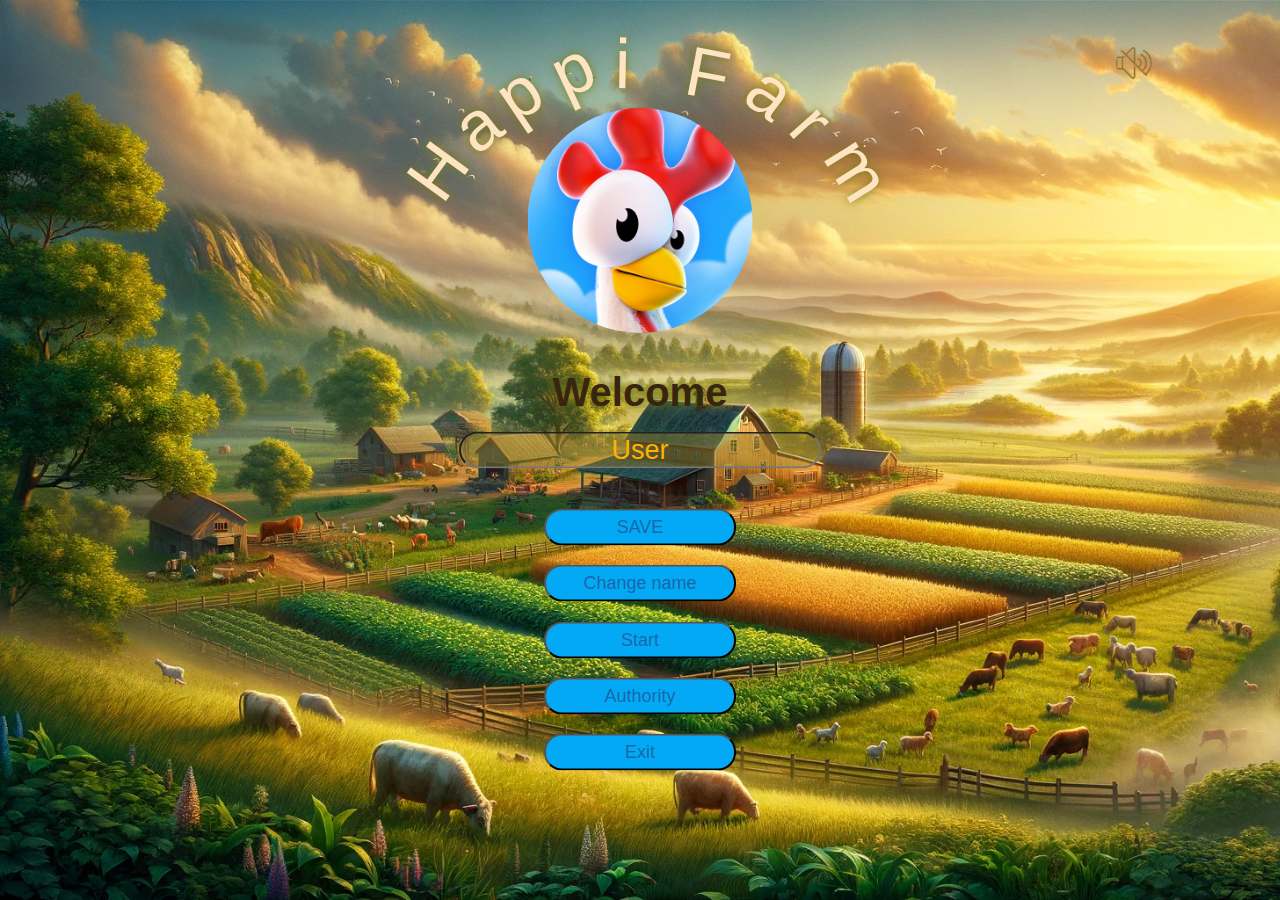
==== index.html @ 836cb1fa "Rename welcome.html to index.html" ====
<!DOCTYPE html>
<html lang="en">
<head>
    <meta charset="UTF-8">
    <meta name="viewport" content="width=device-width, initial-scale=1.0">
    <title>Document</title>
    <link rel="stylesheet" href="css/style.css">
    <link rel="stylesheet" href="https://use.fontawesome.com/releases/v5.15.4/css/all.css">
   
      
    <script defer src="js/welcome.js"></script>
    
      
</head>
<body>
  <div class="all_element">
        <div id="volume">
          <img id="silent" src="./img/silent.png" alt="">
        </div>
         <div class="curved-text">
       
            <span>H</span>
            <span>a</span>
            <span>p</span>
            <span>p</span>
            <span>i</span>

            <span>F</span>
            <span>a</span>
            <span>r</span>
            <span>m</span>
        </div>
        <div class="chiken">
            <img src="./img/chiken.png">
        </div>
        <h2>Welcome</h2>
        <input class="input" value="User">
        
       
        <audio id="audio" loop style="display: none;" src="./audio/audioFarm.mp3"></audio>
        <div class="box_menu">
          <button id="save">SAVE</button>
          <button id="but">Change name</button>
            <button id="start">Start</button>
            <button id="auth">Authority</button>
            <button id="exit">Exit</button> 
      </div>
      
    </div>
    
    
      
</body>
</html>
---- css/style.css ----
body {
    background-image: url('../img/farm.webp');
    height: 100%;
   overflow: hidden;
   background-repeat: no-repeat;
   background-size: cover;
   background-attachment: fixed;
}



  
  .curved-text {
   
    position: relative;
    width: 400px;
    height: 100px;
    font-family: Arial, sans-serif;
    
    text-align: center;
    margin: auto 45%;
    transform: rotate(6deg);
    color: bisque;
    font-size: 70px;
  }
  
  .curved-text span {
    position: absolute;
    bottom: 0;
    transform-origin: bottom center;
    text-shadow: 0 0 10px #777d15;
               
  }
  
  /* Прикладне розташування для кожної літери */
  .curved-text span:nth-child(1) { left: -116px; transform: rotate(300deg); bottom: -118px;}
 
  .curved-text span:nth-child(2) { left: -83px;transform: rotate(316deg); bottom: -77px;}
  .curved-text span:nth-child(3) { left: -47px; transform: rotate(320deg); bottom: -43px;}
  .curved-text span:nth-child(4) { left: -1px; transform: rotate(329deg); bottom: -17px;}
  .curved-text span:nth-child(5) { left: 43px; transform: rotate(355deg); bottom: -12px;}
  .curved-text span:nth-child(6) { left: 108px; transform: rotate(5deg); bottom: -13px;}
  .curved-text span:nth-child(7) { left: 157px; transform: rotate(31deg); bottom: -19px;}
  .curved-text span:nth-child(8) { left: 203px; transform: rotate(42deg); bottom: -41px;}
  .curved-text span:nth-child(9) { left: 231px; transform: rotate(52deg); bottom: -77px;}
 

img{
    clip-path:circle() ;
    height: 25vh;
    
    
}
.chiken{
    text-align: center;
    animation: spin 6s linear infinite;
}
input{
    position: absolute;
    top: 50%;
    left: 50%;
    transform: translate(-50%, -50%); 
    border-radius: 20px;
    background-color: #9885306b;
    font-size: 3vh;
    color: #ffb200;
    text-align: center;
}
/* #but{
    position: absolute;
    top: 70%;
    left: 50%;
    transform: translate(-50%, -50%); 
    font-size: 2vh;
    color: #342f0b;
    text-align: center;
    border-radius: 20px;
    padding: 10px;
    background-color: #e5e7dd6b;
} */
/* #save{
    position: absolute;
    top: 60%;
    left: 50%;
    transform: translate(-50%, -50%); 
    font-size: 10px;
    color: #342f0b;
    text-align: center;
    border-radius: 20px;
    padding: 10px;
    background-color: #e5e7dd6b;

} */
@keyframes spin {
    from {
      transform: rotate(0deg);
    }
    to {
      transform: rotate(360deg);
    }
  }
h2{
    text-shadow: 0 0 10px #777d15;
    text-align: center;
    font-family: Arial, sans-serif;
    color: #38250f;
    font-size: 40px;
}
#silent{
    height: 4vh;
    position: absolute;
    right: 10%;
    top: 5%;
}
#silent:hover{
   background-color: #ffb200;
    cursor: pointer;
}
.box_menu{
    position: absolute;
    transform: translate(-50%, -50%);
    top: 70%;
    left: 50%;
    width: 15%;
    display: flex;
    flex-direction: column;
}

button{
    cursor: pointer;
}
.box_menu button{
    border-radius: 18px;
    font-size: 2vh;
    background-color: #03A9F4;
    color: #2e235780;
    padding: 6px;
    margin-top: 10%;
   
}
.all_element{
    text-align: center;
    height: 70%;
}
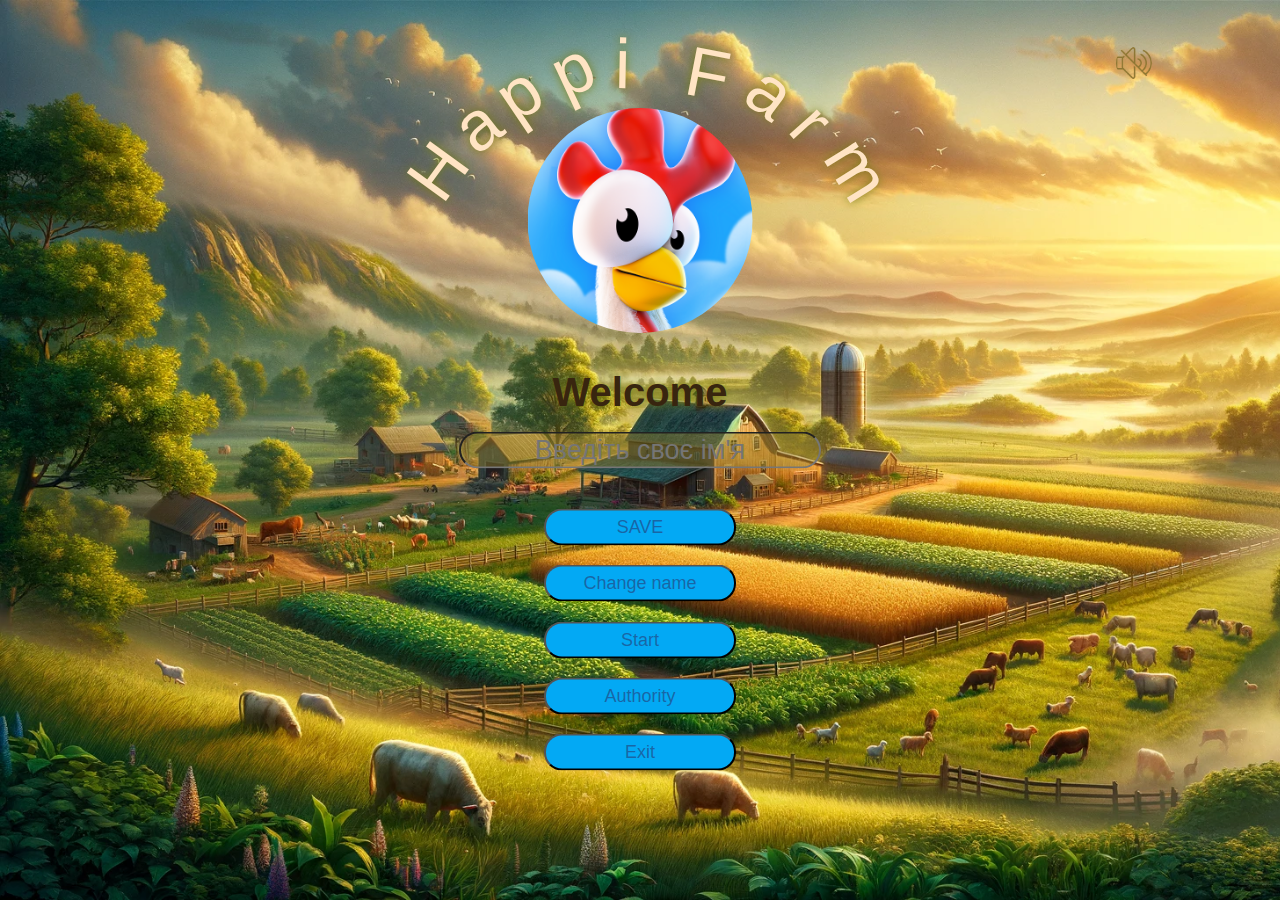
==== commit a970d2fc: "ubdate game" ====
--- a/index.html
+++ b/index.html
@@ -34,7 +34,7 @@
             <img src="./img/chiken.png">
         </div>
         <h2>Welcome</h2>
-        <input class="input" value="User">
+        <input class="input" placeholder="Введіть своє ім'я">
         
        
         <audio id="audio" loop style="display: none;" src="./audio/audioFarm.mp3"></audio>
@@ -51,4 +51,4 @@
     
       
 </body>
-</html>
+</html>